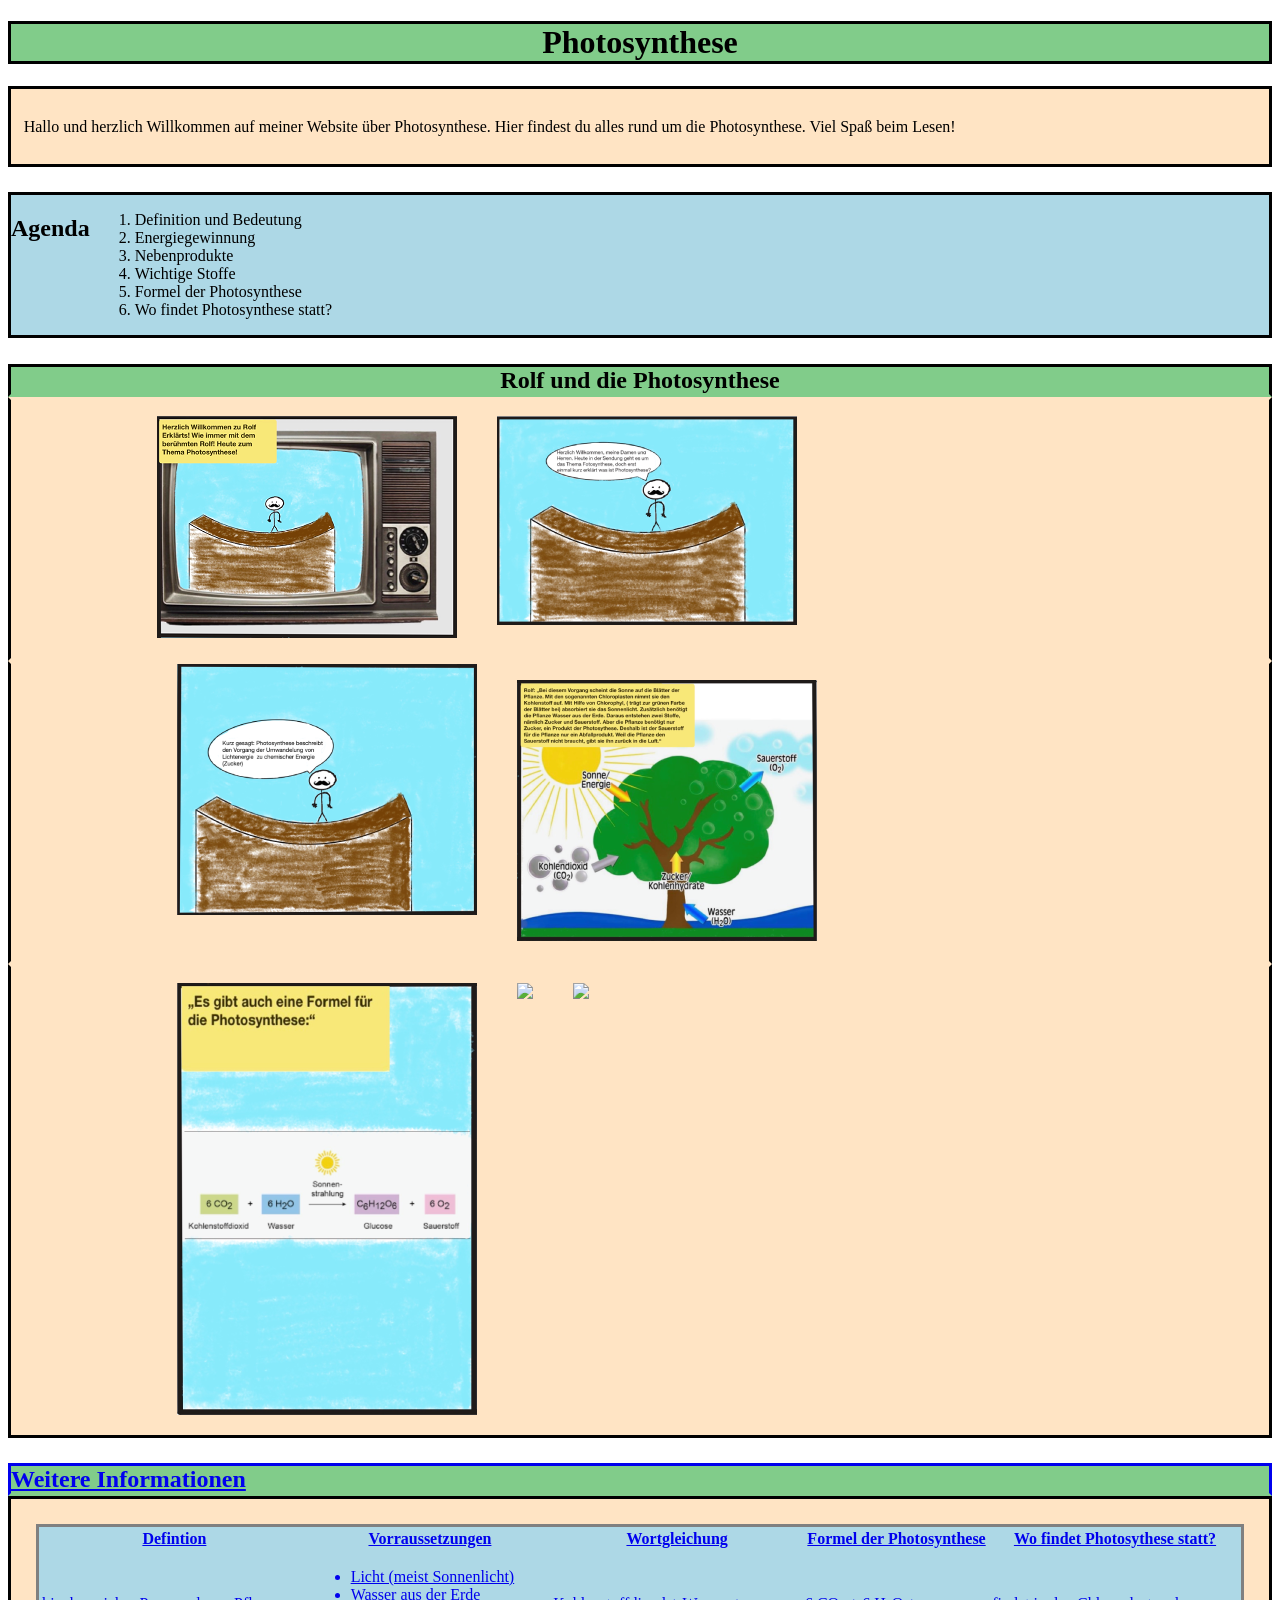
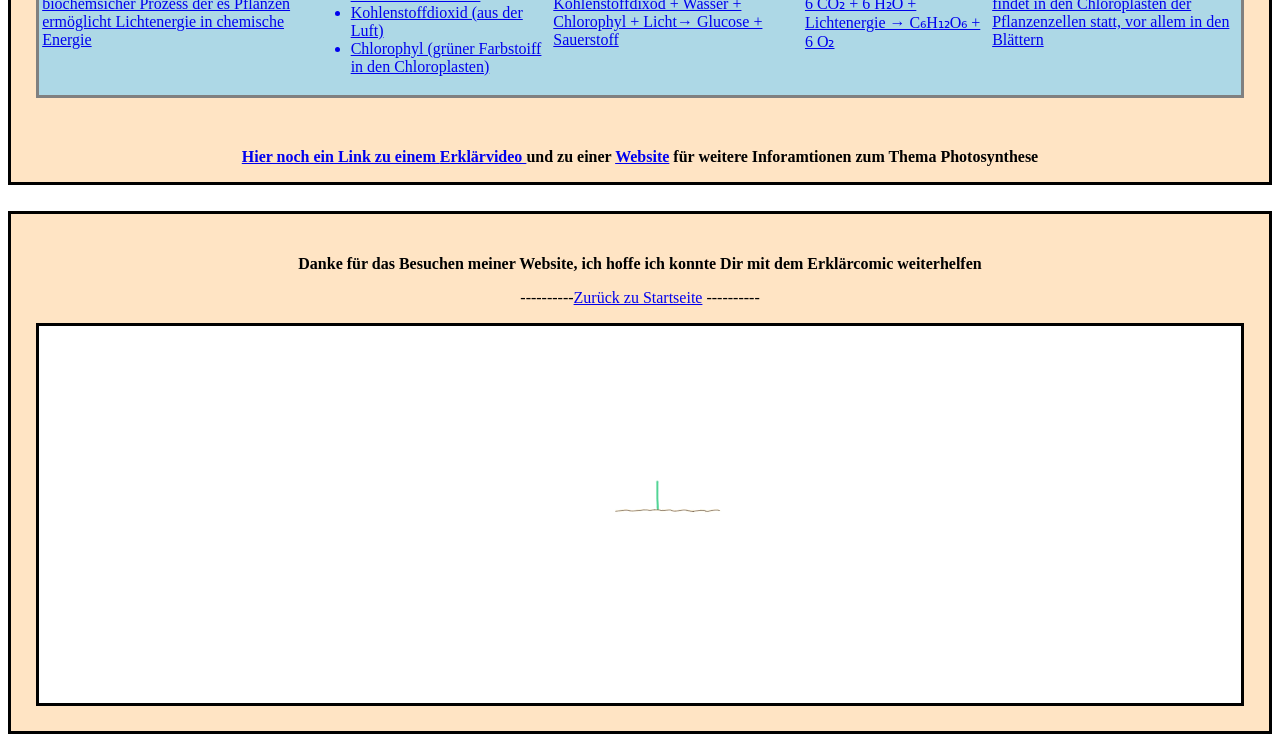
==== Photosynthese.html @ f10fa7fb "...." ====
<!DOCTYPE html>
<html lang=de>
  <head>
    <meta charset="utf-8">
    <meta name="viewport" content="width=device-width, initial-scale=1.0">
    <title>Erklärcomic</title>
    <link rel="stylesheet" href="Photosynthese.css">
  </head>
  <body>
    <h1 id="border" id="marginh1">Photosynthese</h1>

    <div id="threeimg">
      <p> Hallo und herzlich Willkommen auf meiner Website über Photosynthese. Hier findest du alles rund um die Photosynthese. Viel Spaß beim Lesen!</p>
    </div>

    

    <div class="container" id="border" id="marginleft" >
          <h2>Agenda</h2> 
     <ol>
        <li>Definition und Bedeutung</li>
        <li> Energiegewinnung</li>
        <li>Nebenprodukte</li>
        <li>Wichtige Stoffe</li>
        <li>Formel der Photosynthese</li>
        <li> Wo findet Photosynthese statt?</li>
     </ol>
    </div>

      <h2 class="comicheadline" id="rgb"> Rolf und die Photosynthese</h2>
    
     <div class="container2 " id="b_top">
    <div  class="zoom-container" class="container" > 

      <div id="divin">
        <p>
        <a href="Comic_photosythese1.3big.png" title="Funktionsweise_photosynthese"></p>
       <p>  <img src="Comic_photosythese1.4small.png" alt="Funktionsweise Photosynthese"/></p>
        <p>
       <a href="Comic_photosythese2.3big.png" title="Funktionsweise_photosynthese"></p>
       <p><img src="Comic_photosythese2.4small.png" alt="Funktionsweise Photosynthese"/></p>
     

      </div>

      
     <div id="divin" id="zoom-container">
        <p><a href="Comic_photosythese3.3big.png" title="Funktionsweise_photosynthese"></p>
        <img src="Comic_photosythese3.5small.png" alt=" Funktionsweise_photosynthese_klein"> </p>
          
        <p><a href="Comic_photosynthese4_big.jpeg" title="Funktionsweise_photosynthese"></p>
            <p><img src="Comic_photosythese4.4small.png"/></p>
          
     
      </div>

      <div id="b_bottom" id="zoom-container">
          <p>
      <a href="Comic_photosynthese5.3big.png" title="Funktionsweise_photosynthese"></p>
        <p><img src="Comic_photosythese5.4small.png"/></p>
          <p>
      <a href="Comic_photosynthese6.3big.png" title="Funktionsweise_photosynthese"></p>
        <p><img src="Comic_photosynthese6.4small.png"/></p>
          <p>
      <a href="Comic_photosynthese7.3big.png" title="Funktionsweise_photosynthese" ></p>
        <p><img src="Comic_photosynthese7.4small.png"/></p>
        
      </div>

    </div>
    
     <h2  id="styleh23"> Weitere Informationen</h2>
    <div id="div6">
     <div id="div7">
        <table>
          <tr>
            <th> Defintion</th>  
            <th>Vorraussetzungen</th>
            <th >Wortgleichung</th>
            <th>Formel der Photosynthese</th>
            <th>Wo findet Photosythese statt?</th>

          </tr>
          <tr>
            <td> biochemsicher Prozess der es Pflanzen ermöglicht Lichtenergie in chemische Energie </td>
            <td> 
              <ul>
              
              <li>Licht (meist  Sonnenlicht)</li>
              <li> Wasser aus der Erde</li>
              <li>Kohlenstoffdioxid (aus der Luft)</li>
              <li>Chlorophyl (grüner Farbstoiff in den Chloroplasten)</li>
            </ul>
            </td>
            
          
            <td > Kohlenstoffdixod + Wasser + Chlorophyl + Licht→ Glucose + Sauerstoff</td>
            <td > 6 CO₂ + 6 H₂O + Lichtenergie → C₆H₁₂O₆ + 6 O₂</td>
            <td >findet in den Chloroplasten der Pflanzenzellen statt, vor allem in den Blättern </td>
          </tr>
        </table>
      </div>
      <p id="p">Hier noch ein Link zu einem <a href="https://www.youtube.com/watch?v=9nRakAyBIqw" target="_blank"  title="Erklärvideo" >Erklärvideo </a> und zu einer <a href="https://studyflix.de/biologie/photosynthese-einfach-erklart-3827" target="_blank"  title="Zur Webseite">Website</a> für weitere Inforamtionen zum Thema Photosynthese</p>
           



</p>
    </div>
         
     
      
      <div id="div8">
        <p id="style">
          Danke für das Besuchen meiner Website, ich hoffe ich konnte Dir mit dem Erklärcomic weiterhelfen
        </p>
        <p>----------<a href="index.html" target="_blank" 
          title="Startseite">Zurück zu Startseite</a> ----------</p>
        </p> 
</p> 

        
         <div id="color" class="zoom-container">
            <p>
        <img src="GIF_photo_empty_3.gif" alt="mein GIF"/>
        </p>
            </div>
      </div>
      
  </body>
</html>
---- Photosynthese.css ----
h1 {
    text-align: center;
    background-color: rgb(129, 204, 138);
}
.container {
    display: grid;
    grid-template-columns: repeat(5%);
    background-color: lightblue;
}
.container2 {
    display: grid;
    grid-template-columns: repeat(3%);
  
    
}
#divin {
    background-color: bisque;
    padding-bottom:  0px;
    padding-top: 0px;
    padding-left: 10%;
    padding-right: 0px;
    display:flex;
    gap: 20px;
    /*margin: 2%;*/
    border-style: solid;
    border-top-color: bisque;
    border-bottom-color:bisque;

    
}
 
#border {
    border-style: solid;
    border-color: black;
    
}


#marginh1 {
 margin:0%;
}

.zoom-container img:hover {
        transform: scale(1.4);
        cursor:grabbing;}

.comicheadline {
 border-style: solid;   
 text-align: center;
 background-color: rgb(129, 204, 138); 
 margin-top: 2%;
 margin-bottom: 0px;
 border-bottom-color: rgb(129, 204, 138);
                

}
#image {
    align-self: center;
     border-style: solid;
    border-color: black;
}
table {
    border-style: solid;
    background-color: lightblue;
}
/*h2 {
    text-decoration: underline;
}*/
#threeimg {
  background-color: bisque;
    
    border-style: solid;
    border-color: black;
    padding:1%;
    display:flex;
    gap: 10px;
    margin-bottom: 2%;
    margin-top: 0%;
}
#color{
    background-color:  white;
    border-style: solid;
}
.container { /* Ersetze .container durch den Namen deiner Klasse */
  display: flex;
  justify-content: left; /* Zentriert die Bilderreihe */
  gap: 5px;               /* Hier stellst du den Abstand ein (0 für gar keinen) */
}

#styleh23 {
    border-top-color: black;
    border-left-color: black;
    border-right-color: black;
    border: solid;
    border-bottom-color:  rgb(129, 204, 138);
    background-color: rgb(129, 204, 138);
    margin-bottom: 0px;
    margin-left: 0px;
    margin-right:0px;
    margin-top: 2%;


   }
   #div6 {
    border-color: black;
    border-style: solid;
    background-color: bisque;
    margin-bottom: 2%;
    margin-left: 0px;
    margin-right:0px;
    margin-top: 0px;
   }
   #div8 {
    margin-left: 0%;
    margin-right: 0%;
    margin-bottom: 0%;
    margin-top: 0%;
    background-color: bisque;
    border-style: solid;
    border-color: black;
    text-align: center;
    padding: 2%;
   }
  #div9{
    border-left-color: white;
    border-right-color: white;
    border-bottom-color: white;
    
  }
#div7{
    margin-bottom: 2%;
    border-color: grey;
    padding:2%;
    background-color: bisque;
}
#style{
    font-weight: bold;
}
#b_bottom{
    border-bottom-color: black;
    background-color: bisque;
    border-style: solid;
    padding-bottom:  0px;
    padding-top: 0px;
    padding-left: 10%;
    padding-right: 0px;
    display:flex;
    gap: 20px;
    border-top-color: bisque;
    border-bottom-color:black;
    border-right-color:black;
    
}
#rgb {
    background-color: rgb(129, 204, 138);
}

#b_top {
    border-top-color: black;
}
#p {
    text-align: center;
    font-weight: bold;
}
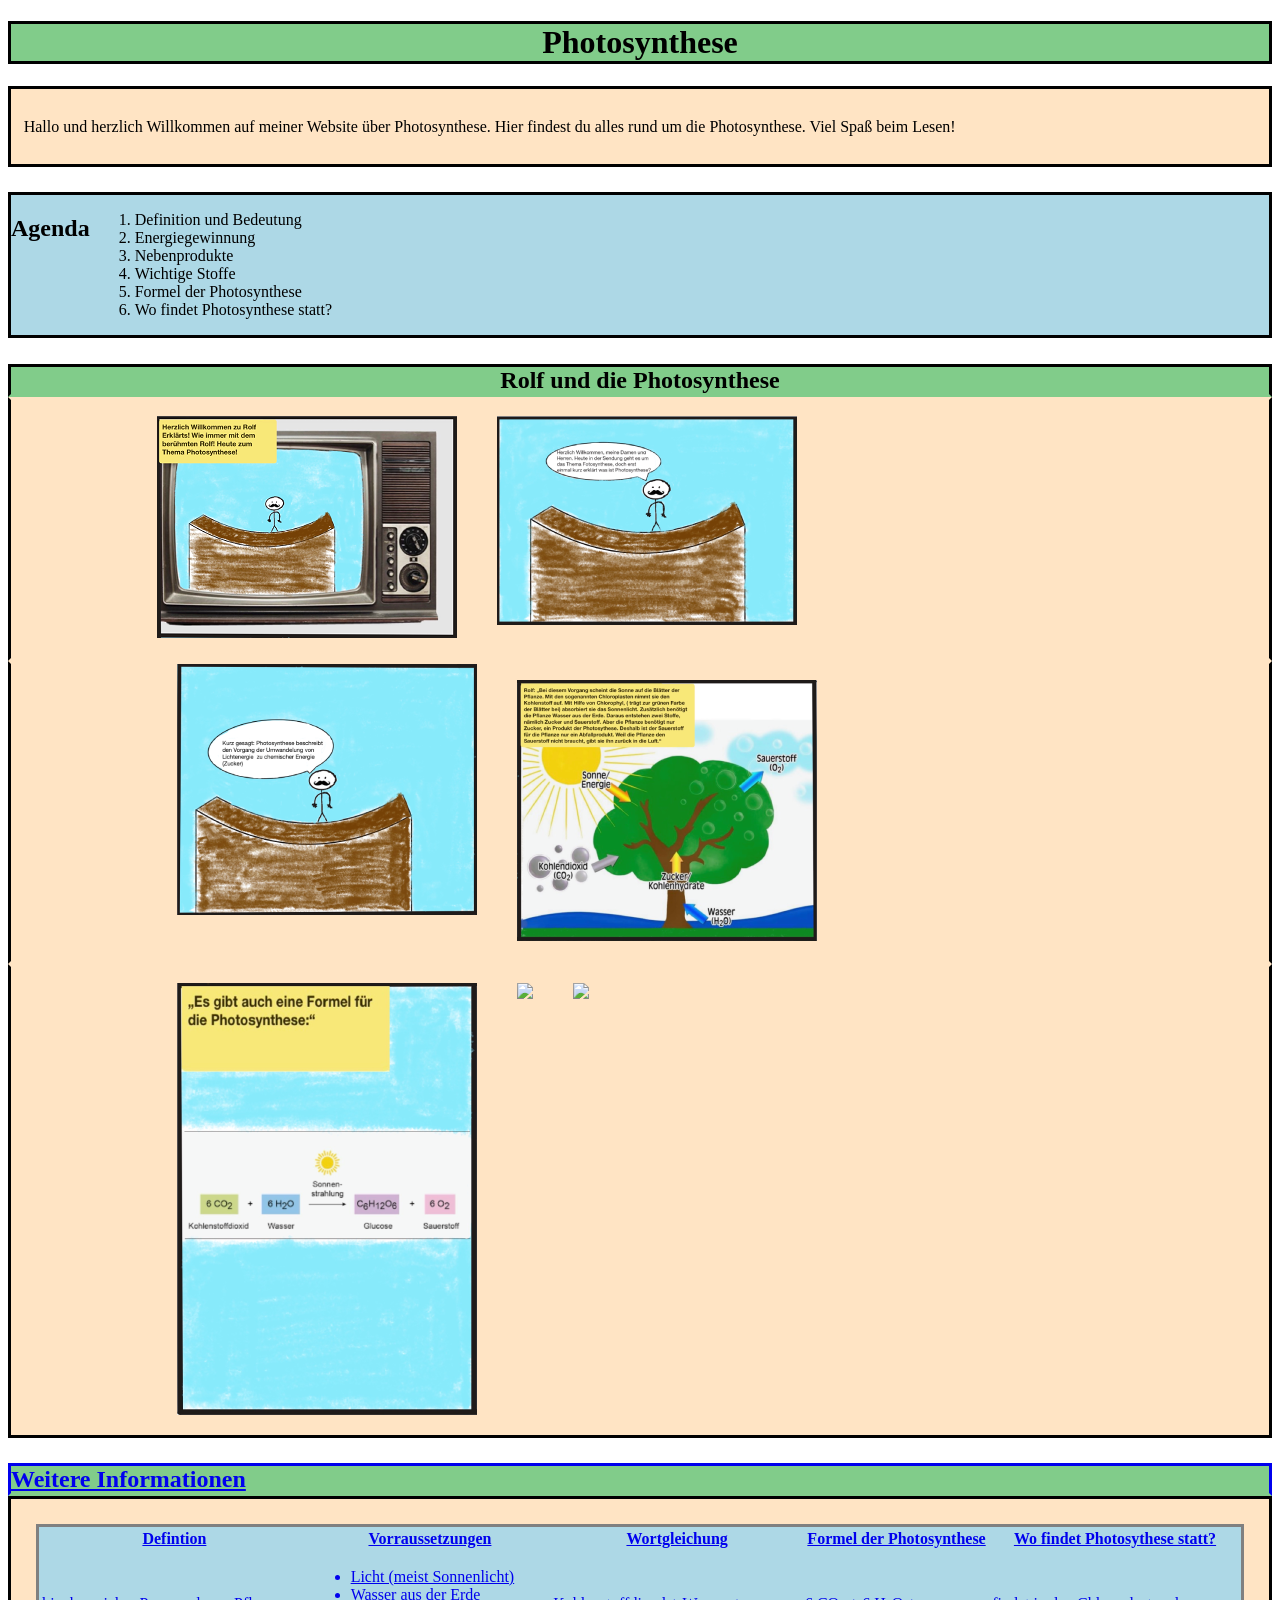
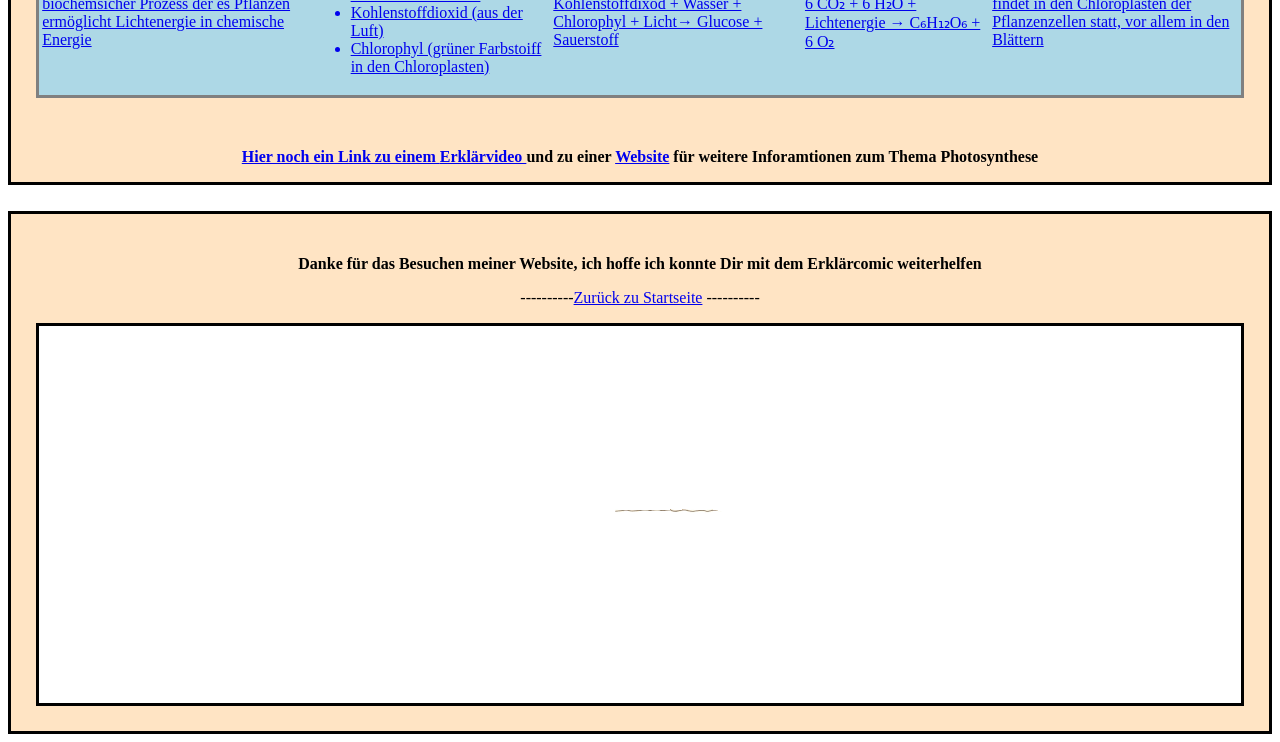
==== commit bbbb0715: "..." ====
--- a/Photosynthese.html
+++ b/Photosynthese.html
@@ -56,7 +56,7 @@
 
       <div id="b_bottom" id="zoom-container">
           <p>
-      <a href="Comic_photosynthese5.3big.png" title="Funktionsweise_photosynthese"></p>
+      <a href="Comic_photosynthese5.3small.png" title="Funktionsweise_photosynthese"></p>
         <p><img src="Comic_photosythese5.4small.png"/></p>
           <p>
       <a href="Comic_photosynthese6.3big.png" title="Funktionsweise_photosynthese"></p>
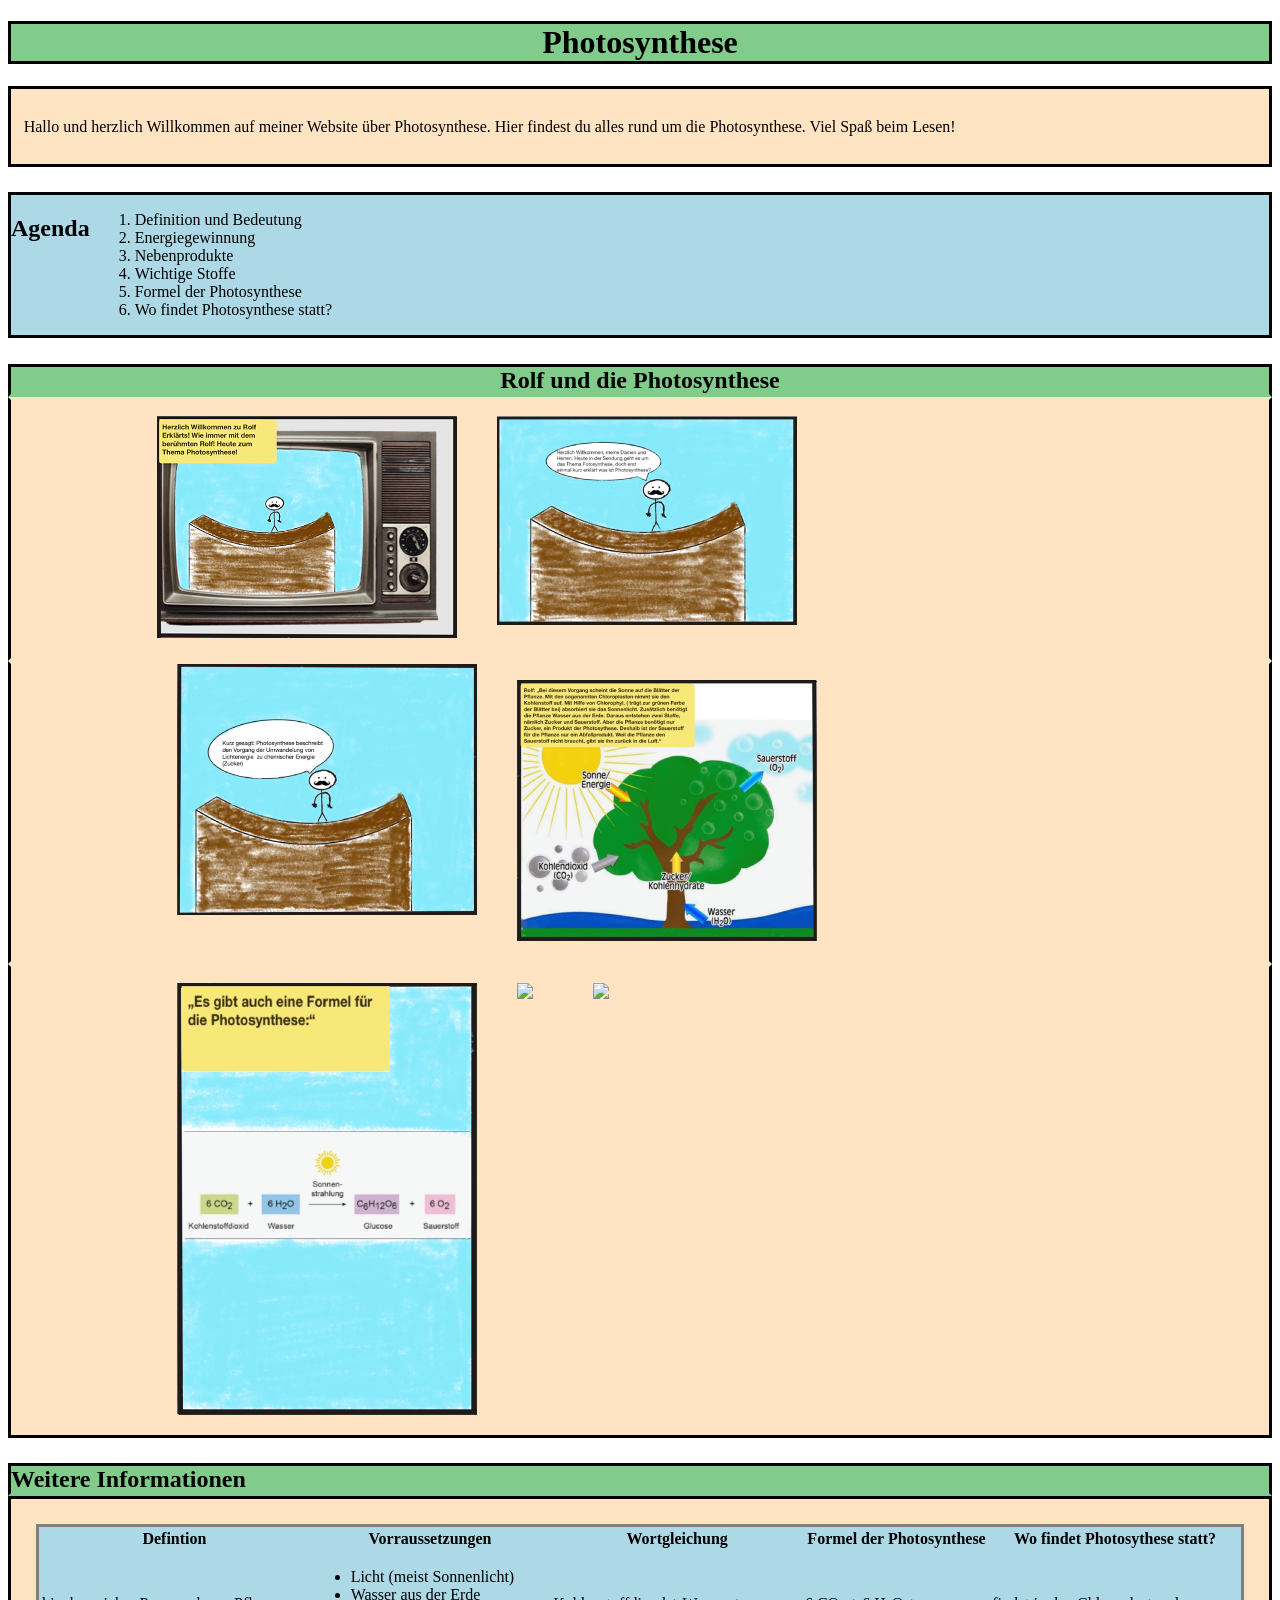
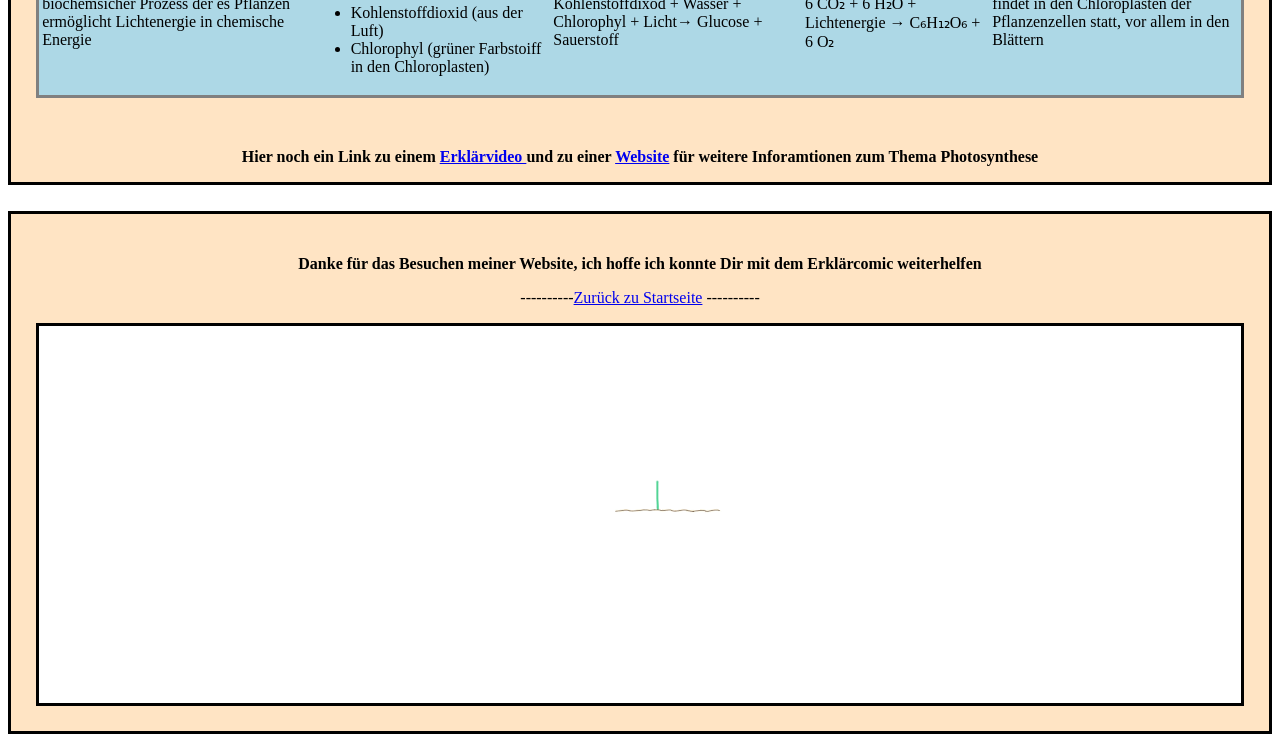
==== commit 593be95f: "..." ====
--- a/Photosynthese.html
+++ b/Photosynthese.html
@@ -56,14 +56,14 @@
 
       <div id="b_bottom" id="zoom-container">
           <p>
-      <a href="Comic_photosynthese5.3small.png" title="Funktionsweise_photosynthese"></p>
+      <a href="Comic_photosynthese5.3big.png" title="Funktionsweise_photosynthese"></p>
         <p><img src="Comic_photosythese5.4small.png"/></p>
           <p>
       <a href="Comic_photosynthese6.3big.png" title="Funktionsweise_photosynthese"></p>
         <p><img src="Comic_photosynthese6.4small.png"/></p>
           <p>
       <a href="Comic_photosynthese7.3big.png" title="Funktionsweise_photosynthese" ></p>
-        <p><img src="Comic_photosynthese7.4small.png"/></p>
+        <p><img src="Comic_photosynthese7.4small.png"/></a></p>
         
       </div>
 
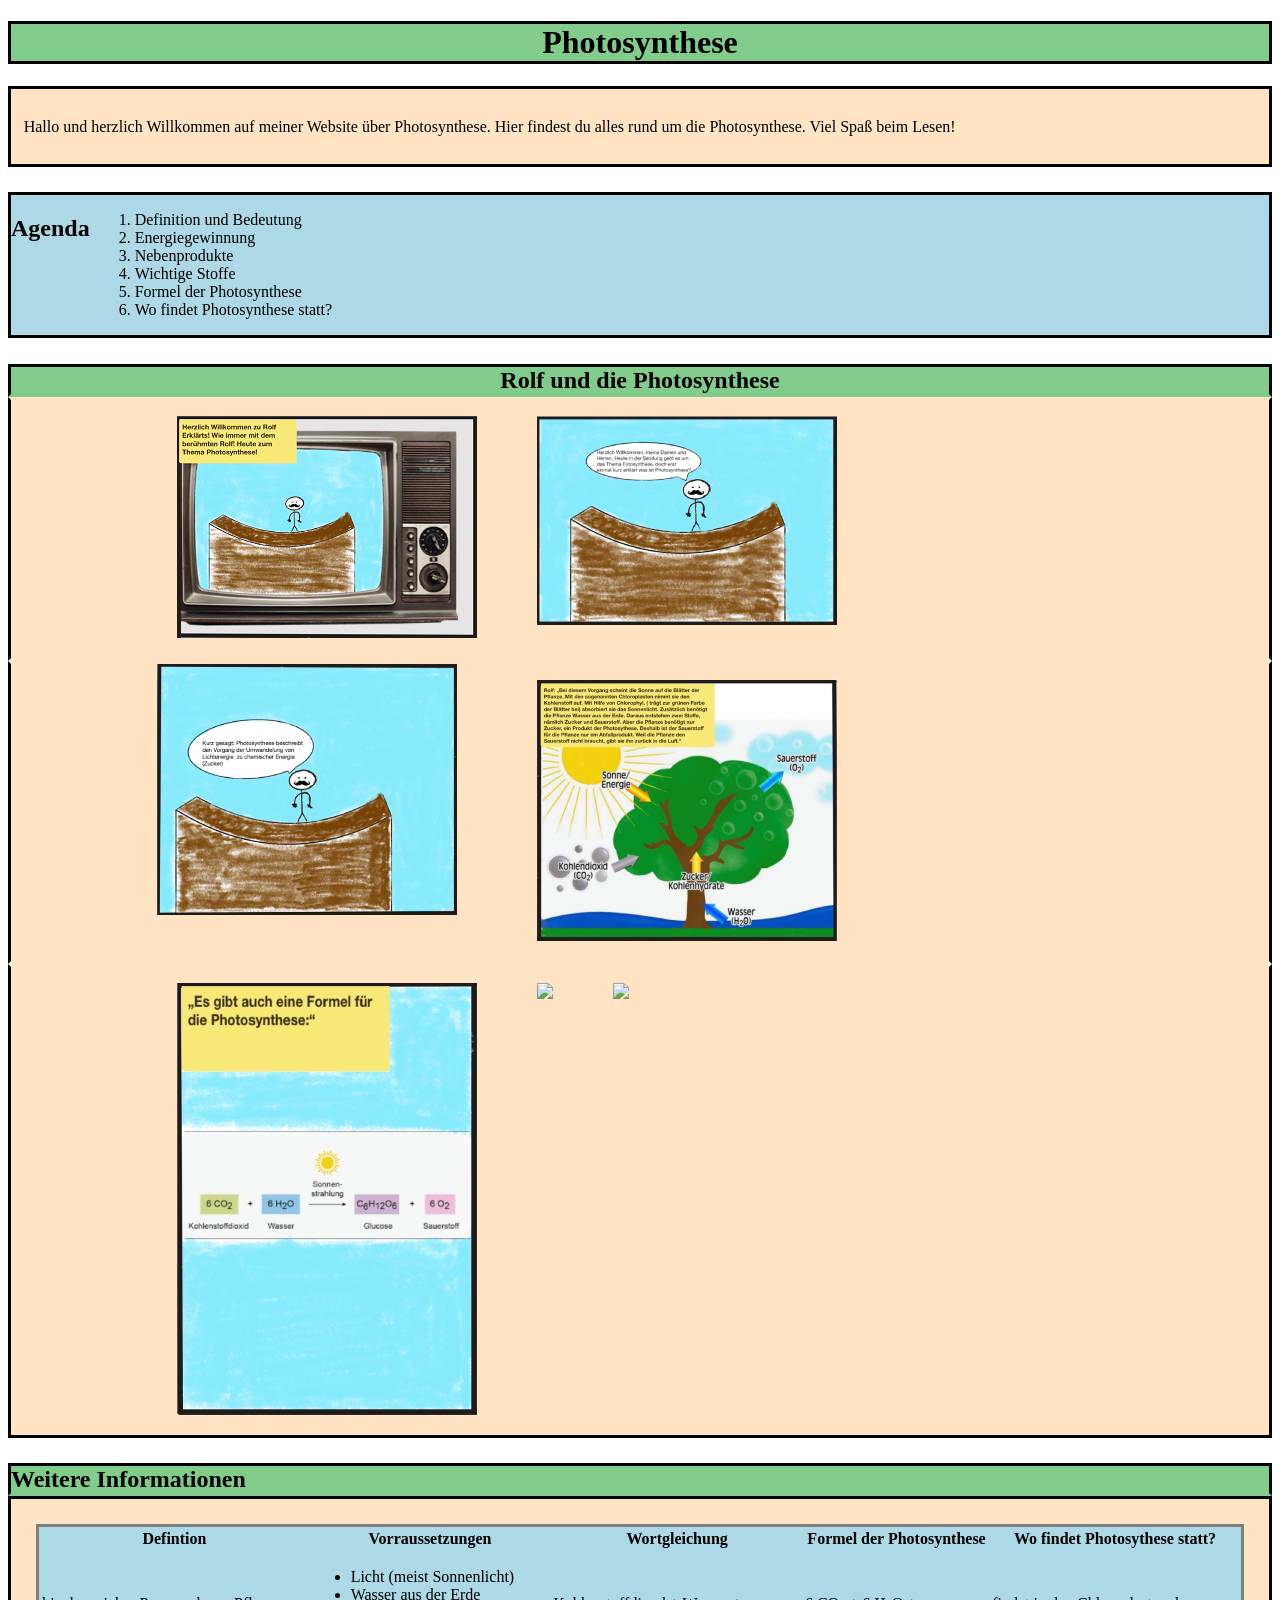
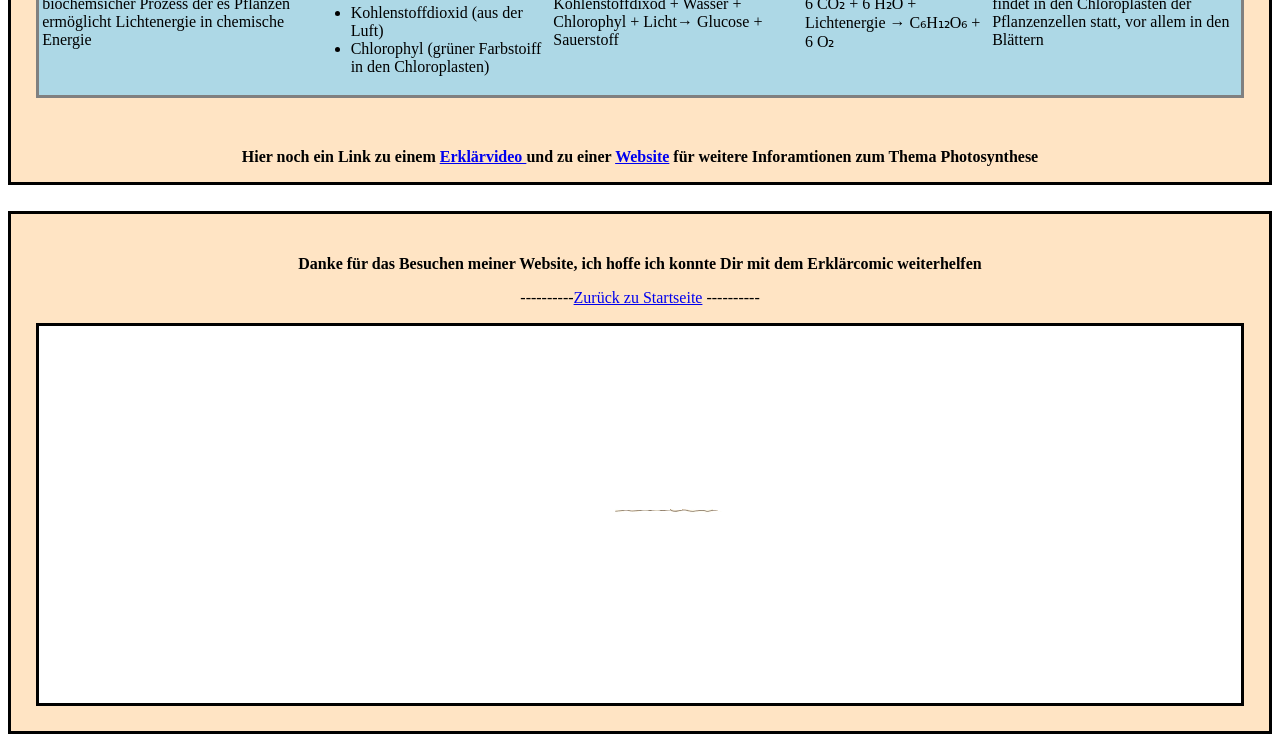
==== commit fbecb5b3: "Fix HTML formatting issues in Photosynthese.html" ====
--- a/Photosynthese.html
+++ b/Photosynthese.html
@@ -35,10 +35,10 @@
       <div id="divin">
         <p>
         <a href="Comic_photosythese1.3big.png" title="Funktionsweise_photosynthese"></p>
-       <p>  <img src="Comic_photosythese1.4small.png" alt="Funktionsweise Photosynthese"/></p>
+       <p>  <img src="Comic_photosythese1.4small.png" alt="Funktionsweise Photosynthese"/></a></p>
         <p>
        <a href="Comic_photosythese2.3big.png" title="Funktionsweise_photosynthese"></p>
-       <p><img src="Comic_photosythese2.4small.png" alt="Funktionsweise Photosynthese"/></p>
+       <p><img src="Comic_photosythese2.4small.png" alt="Funktionsweise Photosynthese"/></a></p>
      
 
       </div>
@@ -46,10 +46,10 @@
       
      <div id="divin" id="zoom-container">
         <p><a href="Comic_photosythese3.3big.png" title="Funktionsweise_photosynthese"></p>
-        <img src="Comic_photosythese3.5small.png" alt=" Funktionsweise_photosynthese_klein"> </p>
+        <img src="Comic_photosythese3.5small.png" alt=" Funktionsweise_photosynthese_klein"></a> </p>
           
         <p><a href="Comic_photosynthese4_big.jpeg" title="Funktionsweise_photosynthese"></p>
-            <p><img src="Comic_photosythese4.4small.png"/></p>
+            <p><img src="Comic_photosythese4.4small.png"/></a></p>
           
      
       </div>
@@ -57,10 +57,10 @@
       <div id="b_bottom" id="zoom-container">
           <p>
       <a href="Comic_photosynthese5.3big.png" title="Funktionsweise_photosynthese"></p>
-        <p><img src="Comic_photosythese5.4small.png"/></p>
+        <p><img src="Comic_photosythese5.4small.png"/></a></p>
           <p>
       <a href="Comic_photosynthese6.3big.png" title="Funktionsweise_photosynthese"></p>
-        <p><img src="Comic_photosynthese6.4small.png"/></p>
+        <p><img src="Comic_photosynthese6.4small.png"/></a></p>
           <p>
       <a href="Comic_photosynthese7.3big.png" title="Funktionsweise_photosynthese" ></p>
         <p><img src="Comic_photosynthese7.4small.png"/></a></p>
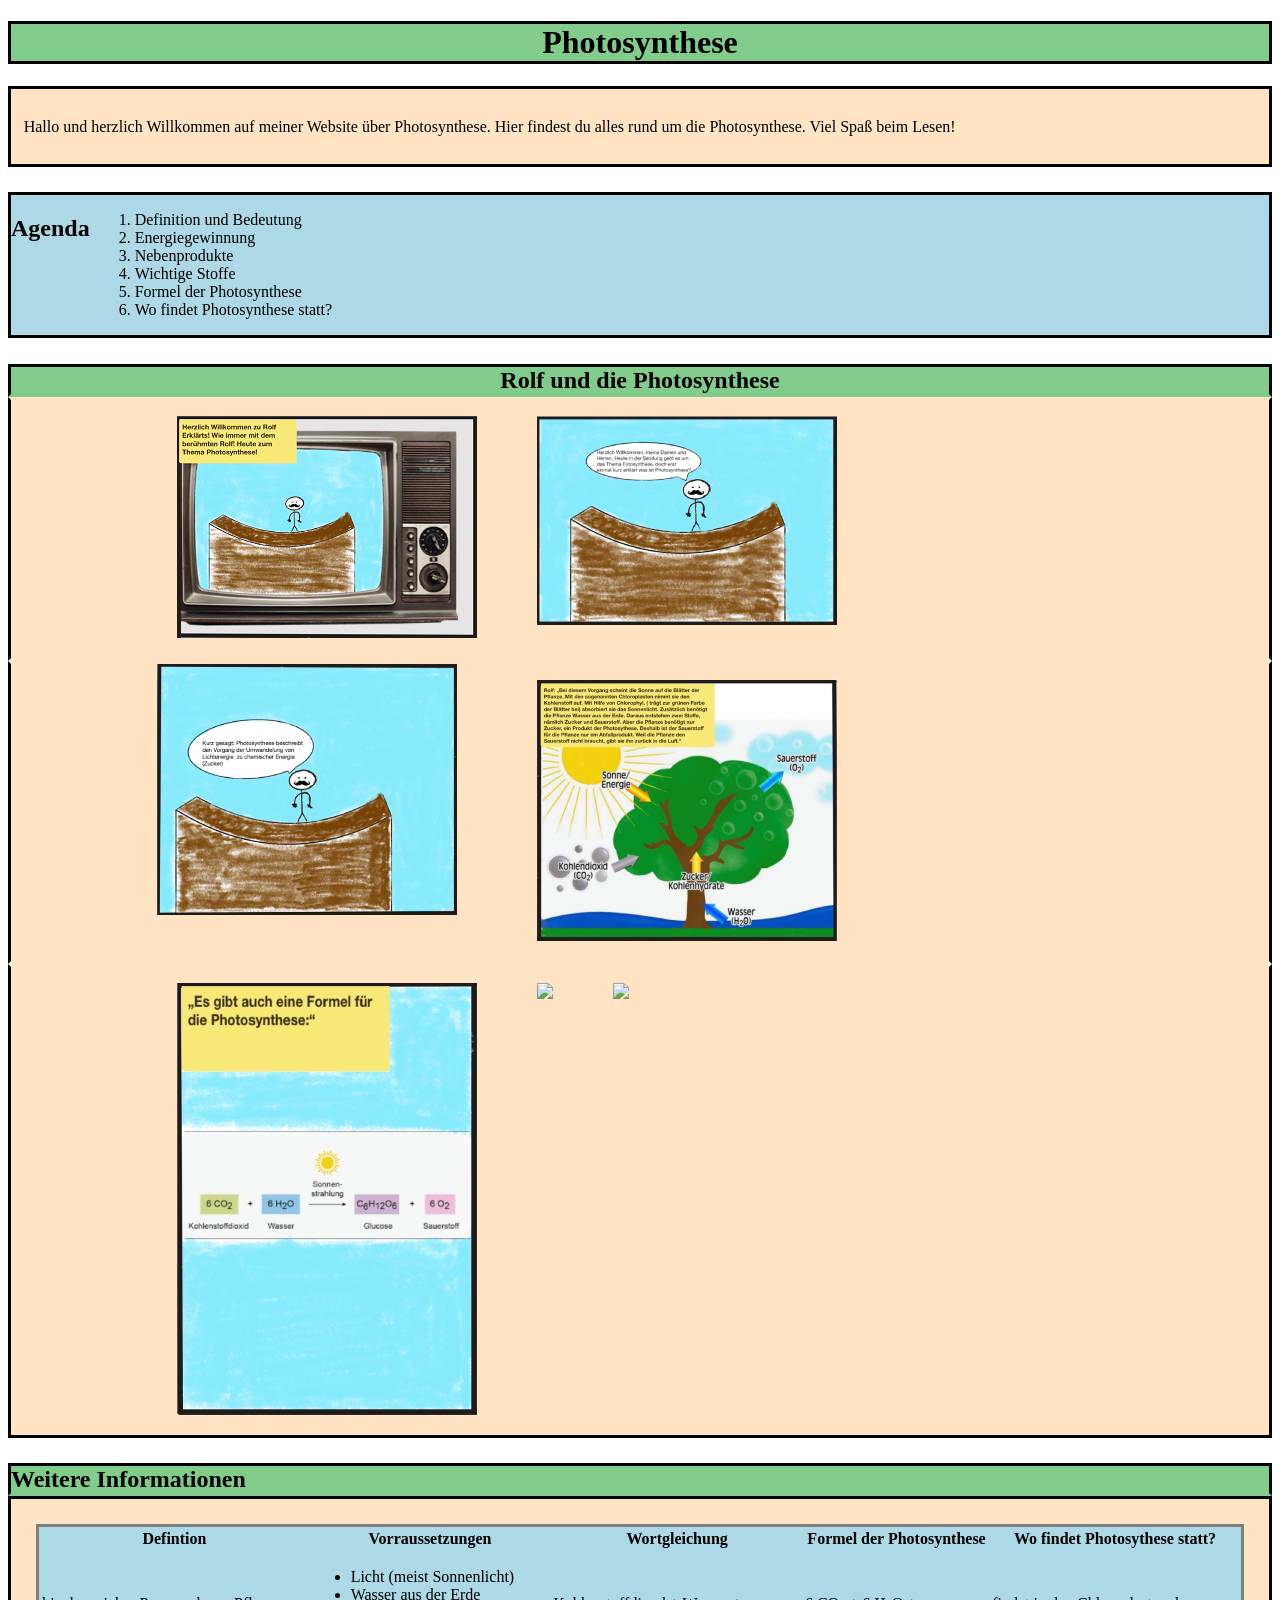
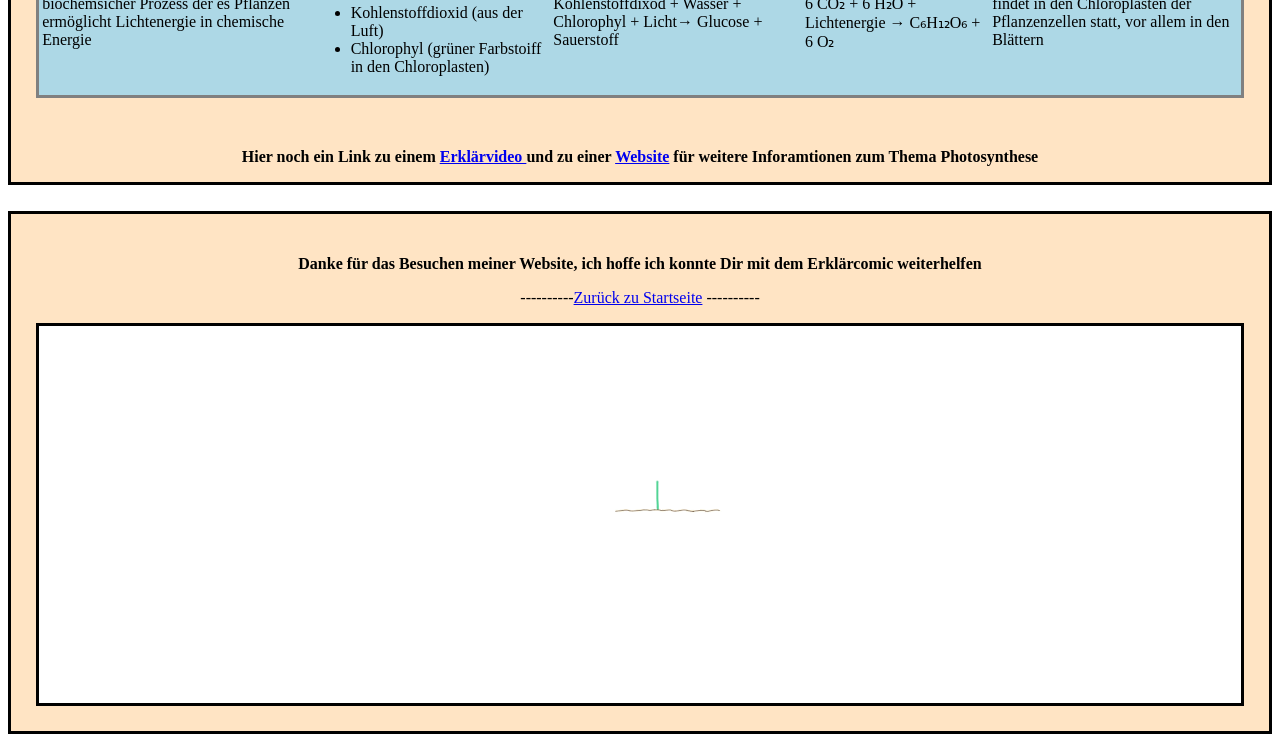
==== commit ccf006de: "Improve HTML structure and fix tag nesting Reformatted HTML structure for better readability and cor" ====
--- a/Photosynthese.html
+++ b/Photosynthese.html
@@ -35,10 +35,10 @@
       <div id="divin">
         <p>
         <a href="Comic_photosythese1.3big.png" title="Funktionsweise_photosynthese"></p>
-       <p>  <img src="Comic_photosythese1.4small.png" alt="Funktionsweise Photosynthese"/></a></p>
+       <p>  <img src="Comic_photosythese1.4small.png" alt="Funktionsweise Photosynthese"></a></p>
         <p>
        <a href="Comic_photosythese2.3big.png" title="Funktionsweise_photosynthese"></p>
-       <p><img src="Comic_photosythese2.4small.png" alt="Funktionsweise Photosynthese"/></a></p>
+       <p><img src="Comic_photosythese2.4small.png" alt="Funktionsweise Photosynthese"></a></p>
      
 
       </div>
@@ -49,7 +49,7 @@
         <img src="Comic_photosythese3.5small.png" alt=" Funktionsweise_photosynthese_klein"></a> </p>
           
         <p><a href="Comic_photosynthese4_big.jpeg" title="Funktionsweise_photosynthese"></p>
-            <p><img src="Comic_photosythese4.4small.png"/></a></p>
+            <p><img src="Comic_photosythese4.4small.png"></a></p>
           
      
       </div>
@@ -57,13 +57,13 @@
       <div id="b_bottom" id="zoom-container">
           <p>
       <a href="Comic_photosynthese5.3big.png" title="Funktionsweise_photosynthese"></p>
-        <p><img src="Comic_photosythese5.4small.png"/></a></p>
+        <p><img src="Comic_photosythese5.4small.png"></a></p>
           <p>
       <a href="Comic_photosynthese6.3big.png" title="Funktionsweise_photosynthese"></p>
-        <p><img src="Comic_photosynthese6.4small.png"/></a></p>
+        <p><img src="Comic_photosynthese6.4small.png"></a></p>
           <p>
       <a href="Comic_photosynthese7.3big.png" title="Funktionsweise_photosynthese" ></p>
-        <p><img src="Comic_photosynthese7.4small.png"/></a></p>
+        <p><img src="Comic_photosynthese7.4small.png"></a></p>
         
       </div>
 
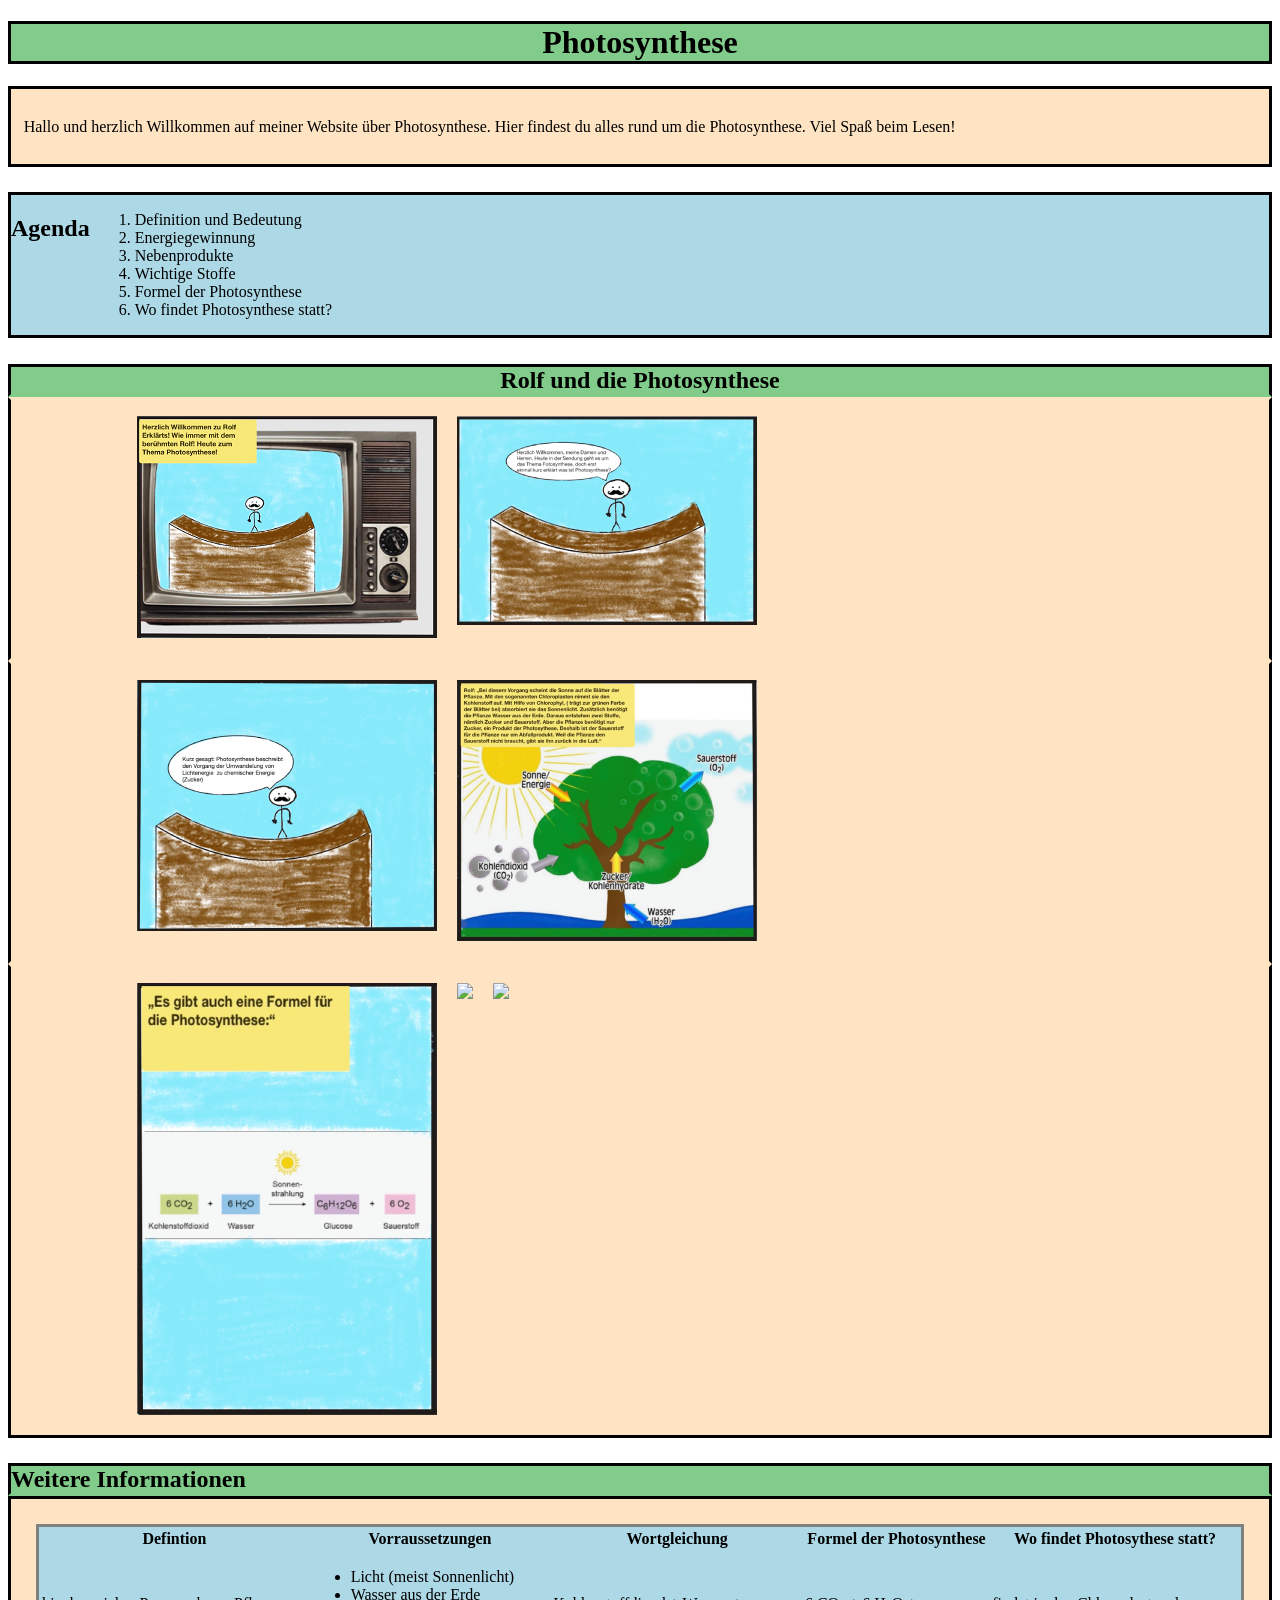
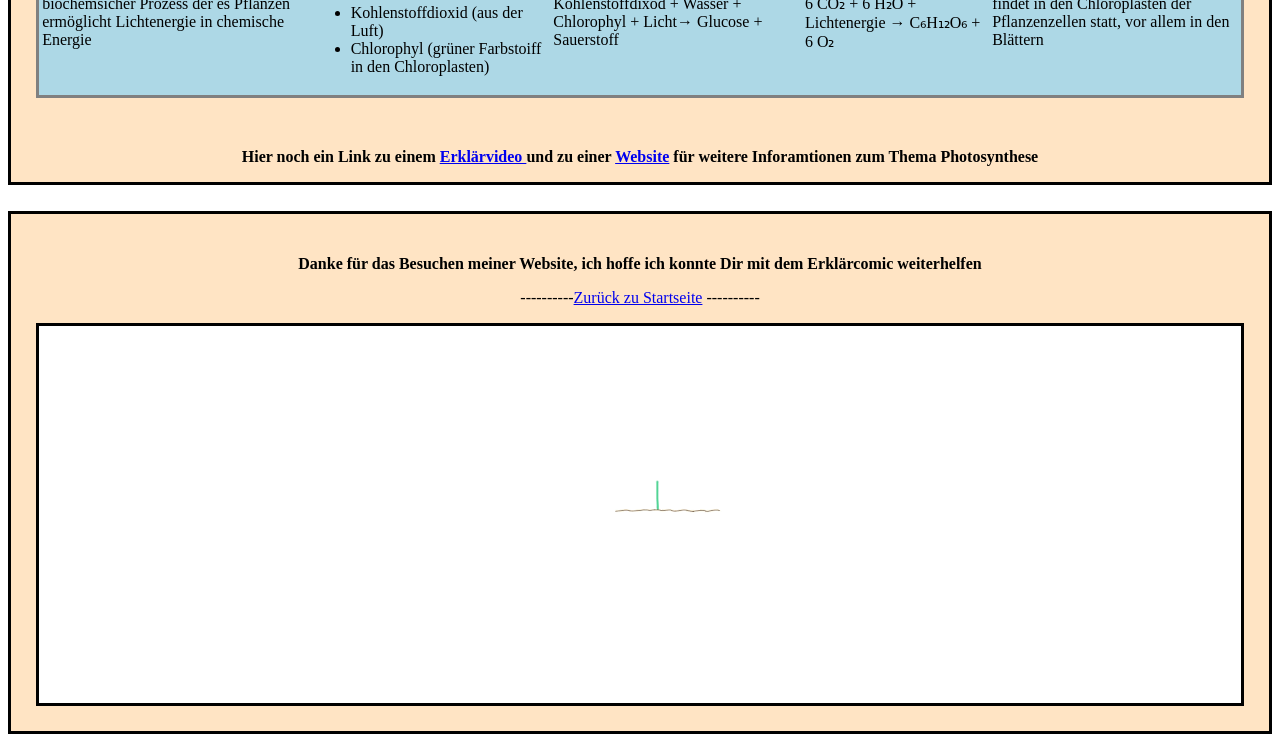
==== commit 0cdabfde: "struktur korrigieren" ====
--- a/Photosynthese.html
+++ b/Photosynthese.html
@@ -1,131 +1,146 @@
 <!DOCTYPE html>
 <html lang=de>
-  <head>
-    <meta charset="utf-8">
-    <meta name="viewport" content="width=device-width, initial-scale=1.0">
-    <title>Erklärcomic</title>
-    <link rel="stylesheet" href="Photosynthese.css">
-  </head>
-  <body>
-    <h1 id="border" id="marginh1">Photosynthese</h1>
 
-    <div id="threeimg">
-      <p> Hallo und herzlich Willkommen auf meiner Website über Photosynthese. Hier findest du alles rund um die Photosynthese. Viel Spaß beim Lesen!</p>
-    </div>
+<head>
+  <meta charset="utf-8">
+  <meta name="viewport" content="width=device-width, initial-scale=1.0">
+  <title>Erklärcomic</title>
+  <link rel="stylesheet" href="Photosynthese.css">
+</head>
 
-    
+<body>
+  <h1 id="border" id="marginh1">Photosynthese</h1>
 
-    <div class="container" id="border" id="marginleft" >
-          <h2>Agenda</h2> 
-     <ol>
-        <li>Definition und Bedeutung</li>
-        <li> Energiegewinnung</li>
-        <li>Nebenprodukte</li>
-        <li>Wichtige Stoffe</li>
-        <li>Formel der Photosynthese</li>
-        <li> Wo findet Photosynthese statt?</li>
-     </ol>
-    </div>
+  <div id="threeimg">
+    <p> Hallo und herzlich Willkommen auf meiner Website über Photosynthese. Hier findest du alles rund um die
+      Photosynthese. Viel Spaß beim Lesen!</p>
+  </div>
 
-      <h2 class="comicheadline" id="rgb"> Rolf und die Photosynthese</h2>
-    
-     <div class="container2 " id="b_top">
-    <div  class="zoom-container" class="container" > 
+
+
+  <div class="container" id="border" id="marginleft">
+    <h2>Agenda</h2>
+    <ol>
+      <li>Definition und Bedeutung</li>
+      <li> Energiegewinnung</li>
+      <li>Nebenprodukte</li>
+      <li>Wichtige Stoffe</li>
+      <li>Formel der Photosynthese</li>
+      <li> Wo findet Photosynthese statt?</li>
+    </ol>
+  </div>
+
+  <h2 class="comicheadline" id="rgb"> Rolf und die Photosynthese</h2>
+
+  <div class="container2 " id="b_top">
+    <div class="zoom-container" class="container">
 
       <div id="divin">
         <p>
-        <a href="Comic_photosythese1.3big.png" title="Funktionsweise_photosynthese"></p>
-       <p>  <img src="Comic_photosythese1.4small.png" alt="Funktionsweise Photosynthese"></a></p>
+          <a href="Comic_photosythese1.3big.png" title="Funktionsweise_photosynthese">
+            <img src="Comic_photosythese1.4small.png" alt="Funktionsweise Photosynthese" />
+          </a>
+        </p>
         <p>
-       <a href="Comic_photosythese2.3big.png" title="Funktionsweise_photosynthese"></p>
-       <p><img src="Comic_photosythese2.4small.png" alt="Funktionsweise Photosynthese"></a></p>
-     
-
+          <a href="Comic_photosythese2.3big.png" title="Funktionsweise_photosynthese">
+            <img src="Comic_photosythese2.4small.png" alt="Funktionsweise Photosynthese" />
+          </a>
+        </p>
       </div>
 
-      
-     <div id="divin" id="zoom-container">
-        <p><a href="Comic_photosythese3.3big.png" title="Funktionsweise_photosynthese"></p>
-        <img src="Comic_photosythese3.5small.png" alt=" Funktionsweise_photosynthese_klein"></a> </p>
-          
-        <p><a href="Comic_photosynthese4_big.jpeg" title="Funktionsweise_photosynthese"></p>
-            <p><img src="Comic_photosythese4.4small.png"></a></p>
-          
-     
+      <div id="divin" id="zoom-container">
+        <p>
+          <a href="Comic_photosythese3.3big.png" title="Funktionsweise_photosynthese">
+            <img src="Comic_photosythese3.5small.png" alt=" Funktionsweise_photosynthese_klein" />
+          </a>
+        </p>
+        <p>
+          <a href="Comic_photosynthese4_big.jpeg" title="Funktionsweise_photosynthese">
+            <img src="Comic_photosythese4.4small.png" />
+          </a>
+        </p>
       </div>
 
       <div id="b_bottom" id="zoom-container">
-          <p>
-      <a href="Comic_photosynthese5.3big.png" title="Funktionsweise_photosynthese"></p>
-        <p><img src="Comic_photosythese5.4small.png"></a></p>
-          <p>
-      <a href="Comic_photosynthese6.3big.png" title="Funktionsweise_photosynthese"></p>
-        <p><img src="Comic_photosynthese6.4small.png"></a></p>
-          <p>
-      <a href="Comic_photosynthese7.3big.png" title="Funktionsweise_photosynthese" ></p>
-        <p><img src="Comic_photosynthese7.4small.png"></a></p>
-        
+        <p>
+          <a href="Comic_photosynthese5.3big.png" title="Funktionsweise_photosynthese">
+            <img src="Comic_photosythese5.4small.png">
+          </a>
+        </p>
+        <p>
+          <a href="Comic_photosynthese6.3big.png" title="Funktionsweise_photosynthese">
+            <img src="Comic_photosynthese6.4small.png">
+          </a>
+        </p>
+        <p>
+          <a href="Comic_photosynthese7.3big.png" title="Funktionsweise_photosynthese">
+            <img src="Comic_photosynthese7.4small.png">
+          </a>
+        </p>
       </div>
+      
+    </div>
 
-    </div>
-    
-     <h2  id="styleh23"> Weitere Informationen</h2>
+    <h2 id="styleh23"> Weitere Informationen</h2>
     <div id="div6">
-     <div id="div7">
+      <div id="div7">
         <table>
           <tr>
-            <th> Defintion</th>  
+            <th> Defintion</th>
             <th>Vorraussetzungen</th>
-            <th >Wortgleichung</th>
+            <th>Wortgleichung</th>
             <th>Formel der Photosynthese</th>
             <th>Wo findet Photosythese statt?</th>
 
           </tr>
           <tr>
             <td> biochemsicher Prozess der es Pflanzen ermöglicht Lichtenergie in chemische Energie </td>
-            <td> 
+            <td>
               <ul>
-              
-              <li>Licht (meist  Sonnenlicht)</li>
-              <li> Wasser aus der Erde</li>
-              <li>Kohlenstoffdioxid (aus der Luft)</li>
-              <li>Chlorophyl (grüner Farbstoiff in den Chloroplasten)</li>
-            </ul>
+
+                <li>Licht (meist Sonnenlicht)</li>
+                <li> Wasser aus der Erde</li>
+                <li>Kohlenstoffdioxid (aus der Luft)</li>
+                <li>Chlorophyl (grüner Farbstoiff in den Chloroplasten)</li>
+              </ul>
             </td>
-            
-          
-            <td > Kohlenstoffdixod + Wasser + Chlorophyl + Licht→ Glucose + Sauerstoff</td>
-            <td > 6 CO₂ + 6 H₂O + Lichtenergie → C₆H₁₂O₆ + 6 O₂</td>
-            <td >findet in den Chloroplasten der Pflanzenzellen statt, vor allem in den Blättern </td>
+
+
+            <td> Kohlenstoffdixod + Wasser + Chlorophyl + Licht→ Glucose + Sauerstoff</td>
+            <td> 6 CO₂ + 6 H₂O + Lichtenergie → C₆H₁₂O₆ + 6 O₂</td>
+            <td>findet in den Chloroplasten der Pflanzenzellen statt, vor allem in den Blättern </td>
           </tr>
         </table>
       </div>
-      <p id="p">Hier noch ein Link zu einem <a href="https://www.youtube.com/watch?v=9nRakAyBIqw" target="_blank"  title="Erklärvideo" >Erklärvideo </a> und zu einer <a href="https://studyflix.de/biologie/photosynthese-einfach-erklart-3827" target="_blank"  title="Zur Webseite">Website</a> für weitere Inforamtionen zum Thema Photosynthese</p>
-           
+      <p id="p">Hier noch ein Link zu einem <a href="https://www.youtube.com/watch?v=9nRakAyBIqw" target="_blank"
+          title="Erklärvideo">Erklärvideo </a> und zu einer <a
+          href="https://studyflix.de/biologie/photosynthese-einfach-erklart-3827" target="_blank"
+          title="Zur Webseite">Website</a> für weitere Inforamtionen zum Thema Photosynthese</p>
 
 
 
-</p>
+
+      </p>
     </div>
-         
-     
-      
-      <div id="div8">
-        <p id="style">
-          Danke für das Besuchen meiner Website, ich hoffe ich konnte Dir mit dem Erklärcomic weiterhelfen
+
+
+
+    <div id="div8">
+      <p id="style">
+        Danke für das Besuchen meiner Website, ich hoffe ich konnte Dir mit dem Erklärcomic weiterhelfen
+      </p>
+      <p>----------<a href="index.html" target="_blank" title="Startseite">Zurück zu Startseite</a> ----------</p>
+      </p>
+      </p>
+
+
+      <div id="color" class="zoom-container">
+        <p>
+          <img src="GIF_photo_empty_3.gif" alt="mein GIF" />
         </p>
-        <p>----------<a href="index.html" target="_blank" 
-          title="Startseite">Zurück zu Startseite</a> ----------</p>
-        </p> 
-</p> 
+      </div>
+    </div>
 
-        
-         <div id="color" class="zoom-container">
-            <p>
-        <img src="GIF_photo_empty_3.gif" alt="mein GIF"/>
-        </p>
-            </div>
-      </div>
-      
-  </body>
-</html>
+</body>
+
+</html>
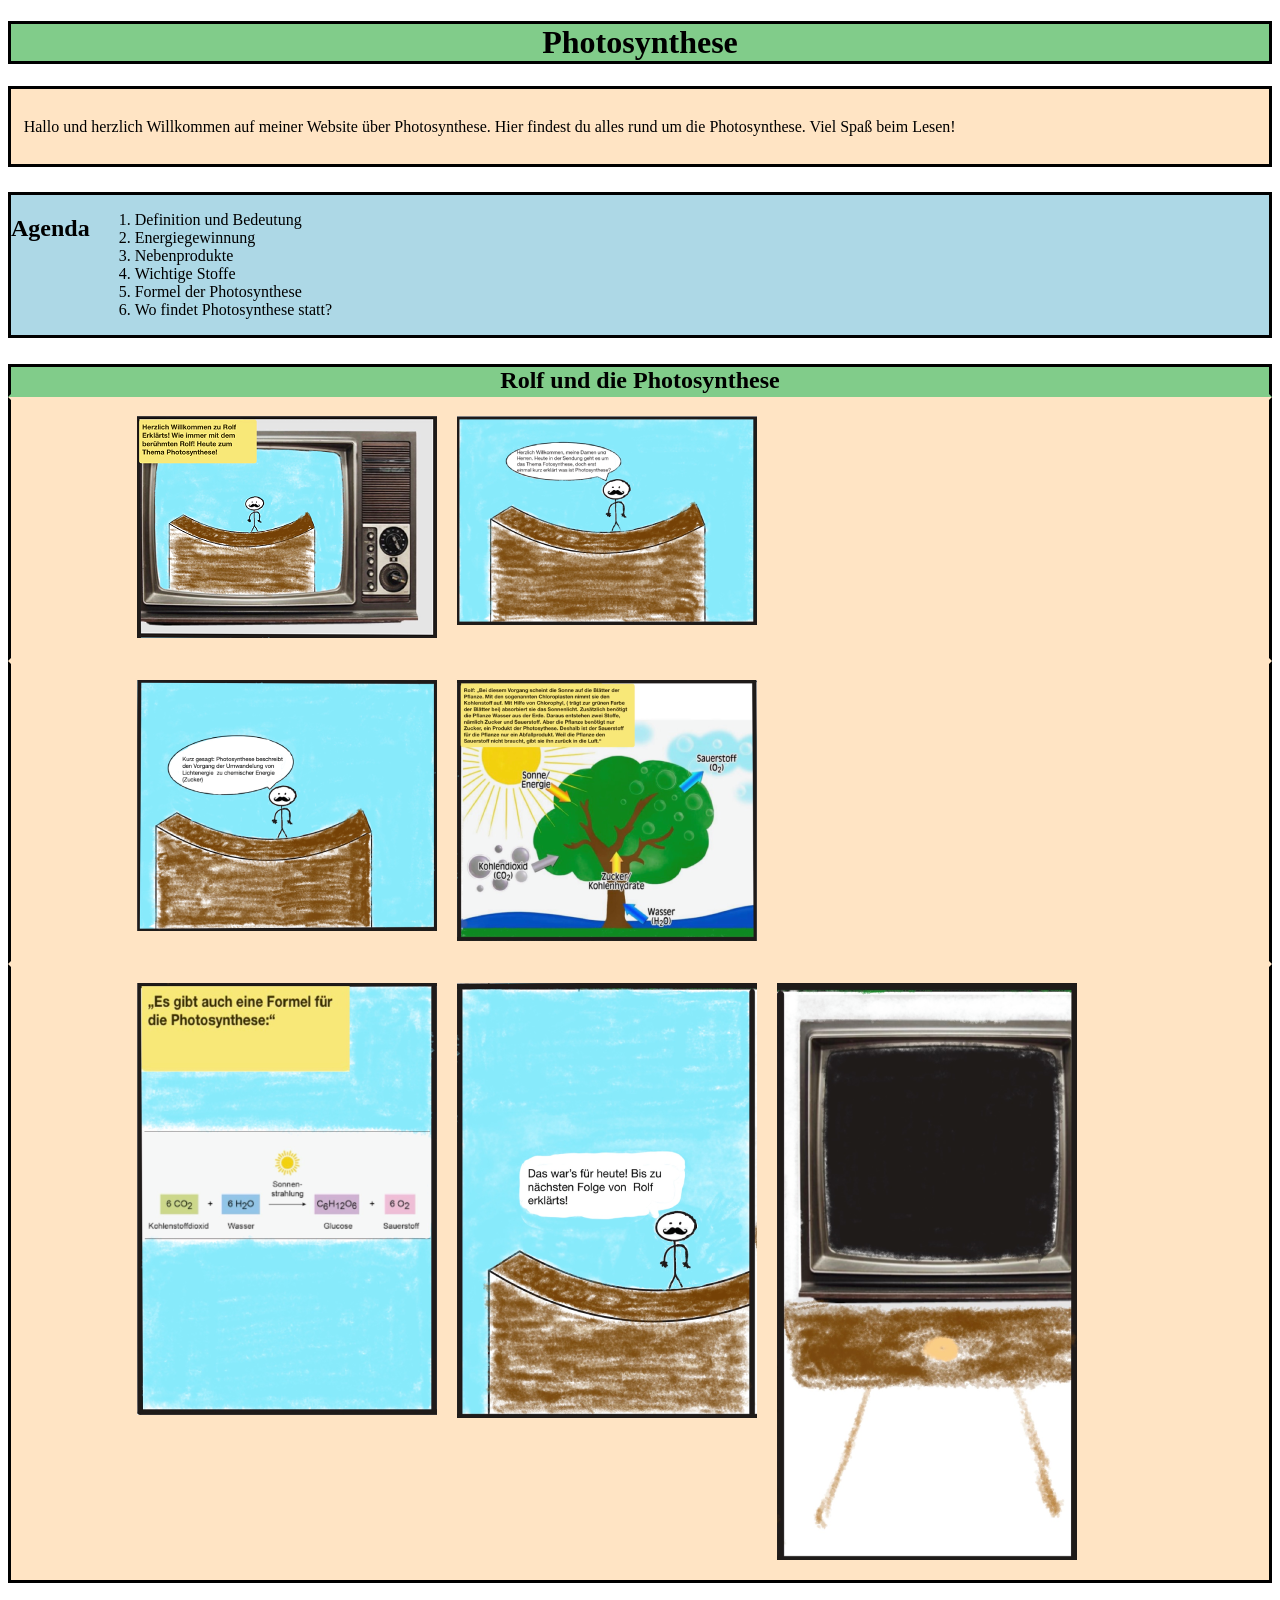
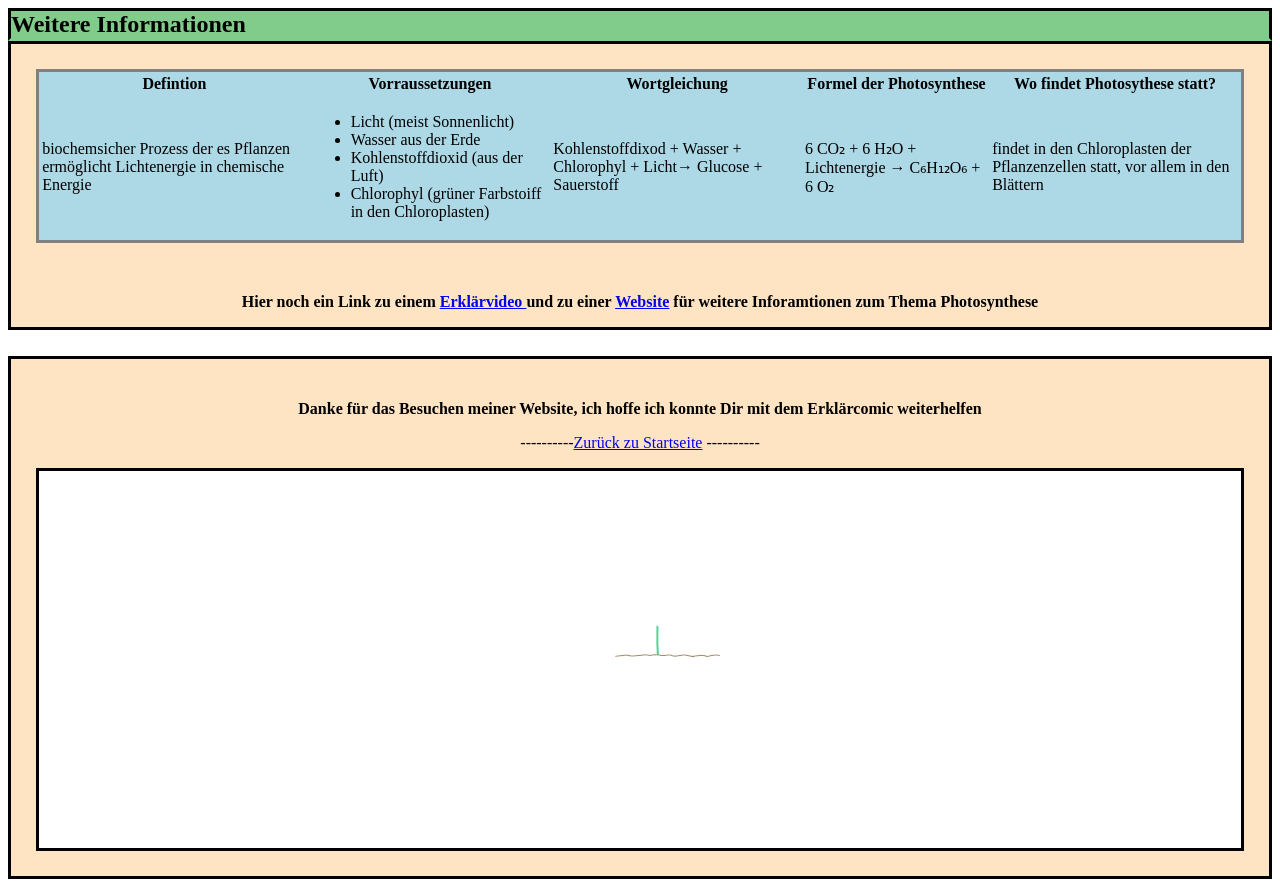
==== commit 90f4e317: "Tippfehler korrigieren" ====
--- a/Photosynthese.html
+++ b/Photosynthese.html
@@ -64,21 +64,21 @@
       <div id="b_bottom" id="zoom-container">
         <p>
           <a href="Comic_photosynthese5.3big.png" title="Funktionsweise_photosynthese">
-            <img src="Comic_photosythese5.4small.png">
+            <img src="Comic_photosythese5.4small.png" />
           </a>
         </p>
         <p>
-          <a href="Comic_photosynthese6.3big.png" title="Funktionsweise_photosynthese">
-            <img src="Comic_photosynthese6.4small.png">
+          <a href="Comic_photosythese6.3big.png" title="Funktionsweise_photosynthese">
+            <img src="Comic_photosythese6.4small.png" />
           </a>
         </p>
         <p>
           <a href="Comic_photosynthese7.3big.png" title="Funktionsweise_photosynthese">
-            <img src="Comic_photosynthese7.4small.png">
+            <img src="Comic_photosythese7.4small.png" />
           </a>
         </p>
       </div>
-      
+
     </div>
 
     <h2 id="styleh23"> Weitere Informationen</h2>
